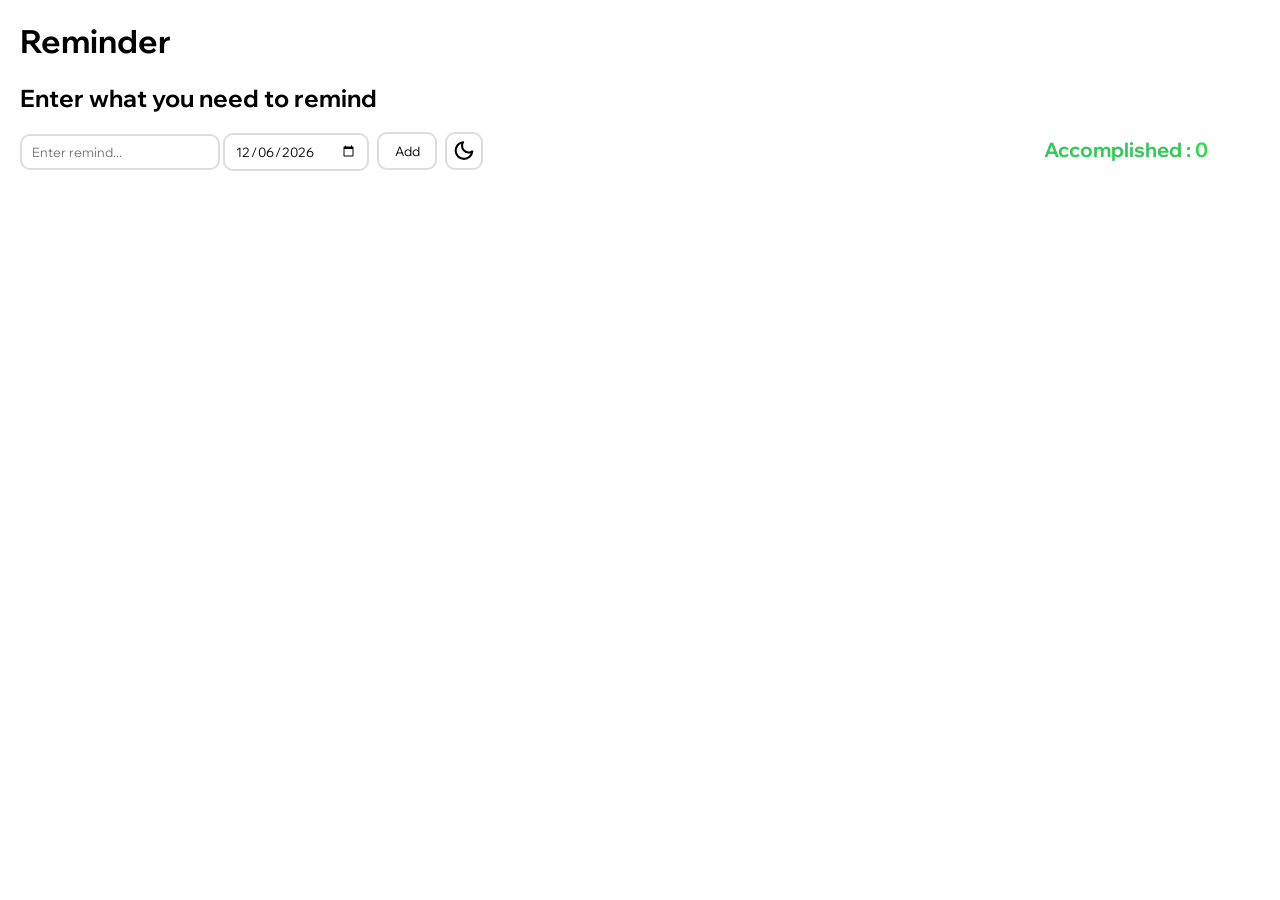
==== index.html @ 2dba1397 "fsfds" ====
<!DOCTYPE html>
<html>

<head>
    <link rel="icon" type="image/x-icon"
        href="https://help.apple.com/assets/6901605F8932D743590C1052/6901606051F5017DF90CB67F/fr_FR/e80a0db07aa2b3fc9a59429945fe082a.png">
    <link href="https://fonts.googleapis.com/css2?family=Dongle&family=Wix+Madefor+Display:wght@500&display=swap"
        rel="stylesheet" />
    <link rel="stylesheet" href="Reminder.css">
    <title> Reminder 2.0</title>
</head>

<body>
    <h1>Reminder</h1>
    <h2>Enter what you need to remind</h2>
    <input type="text" class="style" id="textInput" style="width:200px;" placeholder="Enter remind...">
    <input type="date" class="style" id="dateInput">
    <button class="style homeButtons" id="add" onclick="add()" style="width:60px;">Add</button>
    <button class="style homeButtons" onclick="displaymode()">
        <svg id="moon" xmlns="http://www.w3.org/2000/svg" width="30px" height="25px" viewBox="0 0 24 24">
            <path fill="currentColor"
                d="M12 21q-3.775 0-6.387-2.613T3 12q0-3.45 2.25-5.988T11 3.05q.325-.05.575.088t.4.362t.163.525t-.188.575q-.425.65-.638 1.375T11.1 7.5q0 2.25 1.575 3.825T16.5 12.9q.775 0 1.538-.225t1.362-.625q.275-.175.563-.162t.512.137q.25.125.388.375t.087.6q-.35 3.45-2.937 5.725T12 21m0-2q2.2 0 3.95-1.213t2.55-3.162q-.5.125-1 .2t-1 .075q-3.075 0-5.238-2.163T9.1 7.5q0-.5.075-1t.2-1q-1.95.8-3.163 2.55T5 12q0 2.9 2.05 4.95T12 19m-.25-6.75" />
        </svg>
        <svg class="hidden" id="sun" xmlns="http://www.w3.org/2000/svg" width="25px" height="25px" viewBox="0 0 24 24">
            <path fill="currentColor"
                d="M11 3V2q0-.425.288-.712T12 1t.713.288T13 2v1q0 .425-.288.713T12 4t-.712-.288T11 3m0 19v-1q0-.425.288-.712T12 20t.713.288T13 21v1q0 .425-.288.713T12 23t-.712-.288T11 22m11-9h-1q-.425 0-.712-.288T20 12t.288-.712T21 11h1q.425 0 .713.288T23 12t-.288.713T22 13M3 13H2q-.425 0-.712-.288T1 12t.288-.712T2 11h1q.425 0 .713.288T4 12t-.288.713T3 13m16.75-7.325l-.35.35q-.275.275-.687.275T18 6q-.275-.275-.288-.687t.263-.713l.375-.375q.275-.3.7-.3t.725.3t.288.725t-.313.725M6.025 19.4l-.375.375q-.275.3-.7.3t-.725-.3t-.288-.725t.313-.725l.35-.35q.275-.275.688-.275T6 18q.275.275.288.688t-.263.712m12.3.35l-.35-.35q-.275-.275-.275-.687T18 18q.275-.275.688-.287t.712.262l.375.375q.3.275.3.7t-.3.725t-.725.288t-.725-.313M4.6 6.025l-.375-.375q-.3-.275-.3-.7t.3-.725t.725-.288t.725.313l.35.35q.275.275.275.688T6 6q-.275.275-.687.288T4.6 6.025M12 18q-2.5 0-4.25-1.75T6 12t1.75-4.25T12 6t4.25 1.75T18 12t-1.75 4.25T12 18m0-2q1.675 0 2.838-1.162T16 12t-1.162-2.838T12 8T9.162 9.163T8 12t1.163 2.838T12 16m0-4" />
        </svg></button>
    <span id="accomplished">Accomplished : </span><span id="count">0</span>
    <div id="list-container">
        <ul id="list-nok" class="list"></ul>
        <ul id="list-ok" class="list"></ul>
    </div>
    <div id="model-container" style="display: none;">
        <div class="model-line">
            <svg xmlns="http://www.w3.org/2000/svg" width="25" height="25" viewBox="0 0 24 24">
                <path fill="currentColor"
                    d="M5 8h14V6H5zm0 0V6zM3 22V4h3V2h2v2h8V2h2v2h3v7.675q-.475-.225-.975-.375T19 11.075V10H5v10h6.3q.175.55.413 1.05t.562.95zm15 1q-2.075 0-3.537-1.463T13 18t1.463-3.537T18 13t3.538 1.463T23 18t-1.463 3.538T18 23m1.675-2.625l.7-.7L18.5 17.8V15h-1v3.2z" />
            </svg>
            <span class="model-remind">##input##</span>
            <span class="model-date">##date##</span>
            <button class="style trash" onclick="delet()">
                <svg xmlns="http://www.w3.org/2000/svg" width="20" height="20" viewBox="0 0 24 24">
                    <path fill="currentColor"
                        d="M6 19c0 1.1.9 2 2 2h8c1.1 0 2-.9 2-2V7H6zm2.46-7.12l1.41-1.41L12 12.59l2.12-2.12l1.41 1.41L13.41 14l2.12 2.12l-1.41 1.41L12 15.41l-2.12 2.12l-1.41-1.41L10.59 14zM15.5 4l-1-1h-5l-1 1H5v2h14V4z" />
                </svg>
            </button>
            <button type="button" class="style valid" onclick="valid(this)">
                <svg xmlns="http://www.w3.org/2000/svg" width="20" height="20" viewBox="0 0 14 14">
                    <path fill="none" stroke="currentColor" stroke-linecap="round" stroke-linejoin="round"
                        d="m.5 8.55l2.73 3.51a1 1 0 0 0 .78.39a1 1 0 0 0 .78-.36L13.5 1.55" />
                </svg>
            </button>
        </div>
    </div>
</body>
<script src="Reminder.js"></script>

</html>
---- Reminder.css ----
* {
    font-family: 'Wix Madefor Display', -apple-system, sans-serif;
    box-sizing: border-box;
}

body {
    background-color: white;
    transition: all 0.3s ease;
    margin: 20px;
}

.style {
    border: 2px solid #ddd;
    border-radius: 10px;
    padding: 8px 10px;
    background-color: white;
    outline: none;
    cursor: pointer;
    transition: all 0.2s ease;
}

input:hover {
    cursor: text;
}

.homeButtons {
    margin-left: 5px;
    display: inline-flex;
    vertical-align: middle;
    justify-content: center;
    align-items: center;
    transform: translateY(-2px);
    width: 38px;
    height: 38px;
    padding: 0;
}

#accomplished,
#count {
    font-size: 20px;
    font-weight: bold;
    color: #34C759;
    margin: 0;
}

#accomplished {
    margin-left: 45%;
    margin-top: -2px;
}

#list-container {
    display: flex;
    justify-content: space-between;
    align-items: flex-start;
    flex-direction: column;
}

@media (min-width: 600px) {
    #list-container {
        flex-direction: row;
    }
}


#list-ok {
    background-color: #34C759;
    list-style-type: none;
}

.list:has(li) {
    margin: 0px;
    padding: 0em 1em;
    display: flex;
    flex-direction: column;
    justify-content: flex-start;
    align-items: flex-start;
    border-radius: 1em;
    list-style-type: none;
}

.model-line {
    display: flex;
    justify-content: space-evenly;
    align-items: center;
    margin-bottom: 5px;
    margin-top: 5px;
    max-width: 500px;
}

.model-remind {
    width: 200px;
    overflow: hidden;
    text-overflow: ellipsis;
    white-space: nowrap;
    margin-left: 10px;
}

.model-date {
    width: 100px;
}


.trash {
    margin-left: 20px;
}

.valid {
    margin-left: 10px;
}

.trash svg {
    display: flex;
    justify-content: center;
    align-items: center;
    color: #FF3B30;
}

.valid svg {
    display: flex;
    justify-content: center;
    align-items: center;
    color: #34C759;
}

.hidden {
    display: none !important;
}

.display {
    background-color: #000000 !important;
    color: #FFFFFF !important;
}

.display button {
    background-color: #2C2C2E !important;
    border: 2px solid #38383A;
    color: #FFFFFF;
}

.display input.style {
    background-color: #1C1C1E;
    border: 2px solid #38383A;
    color: #FFFFFF;
    color-scheme: dark;
}

.display .trash svg {
    color: #FF453A;
}

.display #accomplished,
.display #count,
.display #list-ok,
.display.valid svg {
    color: #32D74B;
}

.display .accomplished,
#count {
    color: #32D74B;
}
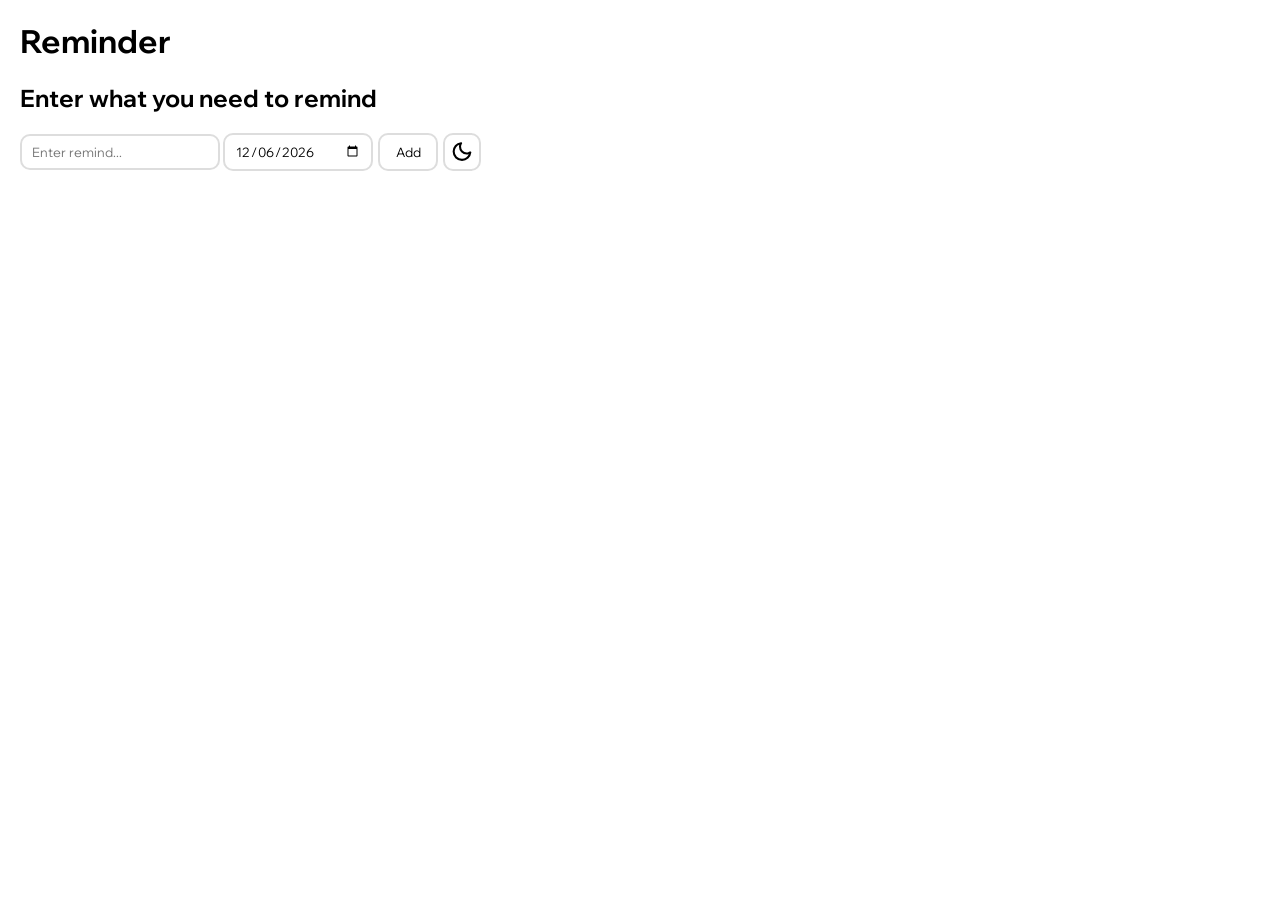
==== commit 77f2b4d5: "Mobile version + reset button" ====
--- a/index.html
+++ b/index.html
@@ -6,14 +6,16 @@
         href="https://help.apple.com/assets/6901605F8932D743590C1052/6901606051F5017DF90CB67F/fr_FR/e80a0db07aa2b3fc9a59429945fe082a.png">
     <link href="https://fonts.googleapis.com/css2?family=Dongle&family=Wix+Madefor+Display:wght@500&display=swap"
         rel="stylesheet" />
+    <meta name="viewport" content="width=device-width, initial-scale=1.0">
     <link rel="stylesheet" href="Reminder.css">
+    <link rel="manifest" href="manifest.json">
     <title> Reminder 2.0</title>
 </head>
 
 <body>
     <h1>Reminder</h1>
     <h2>Enter what you need to remind</h2>
-    <input type="text" class="style" id="textInput" style="width:200px;" placeholder="Enter remind...">
+    <input type="text" class="style" id="textInput" placeholder="Enter remind...">
     <input type="date" class="style" id="dateInput">
     <button class="style homeButtons" id="add" onclick="add()" style="width:60px;">Add</button>
     <button class="style homeButtons" onclick="displaymode()">
@@ -25,9 +27,12 @@
             <path fill="currentColor"
                 d="M11 3V2q0-.425.288-.712T12 1t.713.288T13 2v1q0 .425-.288.713T12 4t-.712-.288T11 3m0 19v-1q0-.425.288-.712T12 20t.713.288T13 21v1q0 .425-.288.713T12 23t-.712-.288T11 22m11-9h-1q-.425 0-.712-.288T20 12t.288-.712T21 11h1q.425 0 .713.288T23 12t-.288.713T22 13M3 13H2q-.425 0-.712-.288T1 12t.288-.712T2 11h1q.425 0 .713.288T4 12t-.288.713T3 13m16.75-7.325l-.35.35q-.275.275-.687.275T18 6q-.275-.275-.288-.687t.263-.713l.375-.375q.275-.3.7-.3t.725.3t.288.725t-.313.725M6.025 19.4l-.375.375q-.275.3-.7.3t-.725-.3t-.288-.725t.313-.725l.35-.35q.275-.275.688-.275T6 18q.275.275.288.688t-.263.712m12.3.35l-.35-.35q-.275-.275-.275-.687T18 18q.275-.275.688-.287t.712.262l.375.375q.3.275.3.7t-.3.725t-.725.288t-.725-.313M4.6 6.025l-.375-.375q-.3-.275-.3-.7t.3-.725t.725-.288t.725.313l.35.35q.275.275.275.688T6 6q-.275.275-.687.288T4.6 6.025M12 18q-2.5 0-4.25-1.75T6 12t1.75-4.25T12 6t4.25 1.75T18 12t-1.75 4.25T12 18m0-2q1.675 0 2.838-1.162T16 12t-1.162-2.838T12 8T9.162 9.163T8 12t1.163 2.838T12 16m0-4" />
         </svg></button>
-    <span id="accomplished">Accomplished : </span><span id="count">0</span>
     <div id="list-container">
         <ul id="list-nok" class="list"></ul>
+        <div id="acc-wrapper" class="hidden" style="order:2">
+            <span id="accomplished">Accomplished : </span><span id="count">0</span><button
+                class="style homeButtons reset" onclick="resetCount()">Reset</button>
+        </div>
         <ul id="list-ok" class="list"></ul>
     </div>
     <div id="model-container" style="display: none;">
@@ -52,7 +57,8 @@
             </button>
         </div>
     </div>
+    <script src="Reminder.js"></script>
+    <script src="service-worker.js"></script>
 </body>
-<script src="Reminder.js"></script>
 
 </html>
--- a/Reminder.css
+++ b/Reminder.css
@@ -19,17 +19,25 @@
     transition: all 0.2s ease;
 }
 
+#textInput {
+    width: 200px;
+}
+
+#dateInput {
+    width: 150px;
+}
+
 input:hover {
     cursor: text;
 }
 
 .homeButtons {
-    margin-left: 5px;
+    margin-left: 2px;
     display: inline-flex;
     vertical-align: middle;
     justify-content: center;
     align-items: center;
-    transform: translateY(-2px);
+    transform: translateY(-1px);
     width: 38px;
     height: 38px;
     padding: 0;
@@ -37,39 +45,49 @@
 
 #accomplished,
 #count {
+    position: absolute;
+    right: 250px;
+    top: 150px;
     font-size: 20px;
     font-weight: bold;
     color: #34C759;
     margin: 0;
 }
 
-#accomplished {
-    margin-left: 45%;
-    margin-top: -2px;
-}
+#count {
+    transform: translateX(17px) translateY(1px);
+}
+
+.reset {
+    position: absolute;
+    right: 250px;
+    top: 150px;
+    margin: 0;
+    transform: translateX(80px) translateY(0px);
+    width: 50px;
+    height: 30px;
+}
+
 
 #list-container {
     display: flex;
-    justify-content: space-between;
+    justify-content: flex-start;
     align-items: flex-start;
-    flex-direction: column;
-}
-
-@media (min-width: 600px) {
-    #list-container {
-        flex-direction: row;
-    }
-}
-
+    flex-direction: row;
+    margin-top: 5px;
+}
 
 #list-ok {
     background-color: #34C759;
     list-style-type: none;
+    margin-left: auto;
+    margin-right: 60px;
+    margin-top: 10px;
 }
 
 .list:has(li) {
     margin: 0px;
-    padding: 0em 1em;
+    padding: 0em 0em;
     display: flex;
     flex-direction: column;
     justify-content: flex-start;
@@ -84,6 +102,8 @@
     align-items: center;
     margin-bottom: 5px;
     margin-top: 5px;
+    margin-left: 10px;
+    margin-right: 7px;
     max-width: 500px;
 }
 
@@ -99,7 +119,6 @@
     width: 100px;
 }
 
-
 .trash {
     margin-left: 20px;
 }
@@ -120,10 +139,6 @@
     justify-content: center;
     align-items: center;
     color: #34C759;
-}
-
-.hidden {
-    display: none !important;
 }
 
 .display {
@@ -150,12 +165,111 @@
 
 .display #accomplished,
 .display #count,
-.display #list-ok,
 .display.valid svg {
     color: #32D74B;
+}
+
+.display #list-ok {
+    background-color: #32D74B;
+    color: #FFFFFF;
 }
 
 .display .accomplished,
 #count {
     color: #32D74B;
+}
+
+@media (max-width: 430px) {
+    #list-container {
+        display: flex;
+        flex-direction: column;
+        margin: 0;
+    }
+
+    #textInput {
+        width: 130px;
+    }
+
+    #dateInput {
+        width: 140px;
+    }
+
+    .model-line {
+        max-width: 400px;
+        margin-left: 10px;
+        margin-top: 5px;
+        margin-bottom: 0px;
+    }
+
+    .model-remind {
+        width: 130px;
+    }
+
+    .trash {
+        margin-left: 10px;
+    }
+
+    #acc-wrapper {
+        display: flex;
+        justify-content: center;
+        align-items: center;
+        margin-top: 10px;
+        margin-left: 5px;
+        margin-bottom: 10px;
+    }
+
+    #accomplished {
+        position: static;
+        display: inline;
+        text-align: center;
+        order: 2;
+    }
+
+    #count {
+        position: static;
+        display: inline;
+        text-align: center;
+        transform: translateX(4px);
+        order: 2;
+    }
+
+    .reset {
+        position: static;
+        transform: translateX(0px);
+        order: 2;
+        margin-left: 10px;
+    }
+
+    #list-nok {
+        order: 1;
+        margin: 0;
+        padding: 0;
+    }
+
+    #list-nok:has(li) {
+        margin-top: 5px;
+    }
+
+    #list-ok {
+        order: 3;
+        margin-left: 0;
+        margin-right: 0;
+        margin-top: 0px;
+    }
+
+    #list-ok .model-line {
+        margin-bottom: 5px;
+    }
+
+    #list-ok .model-remind {
+        width: 170px;
+    }
+
+    #list-ok .trash {
+        margin-left: 20px;
+    }
+}
+
+.hidden {
+    display: none !important;
 }
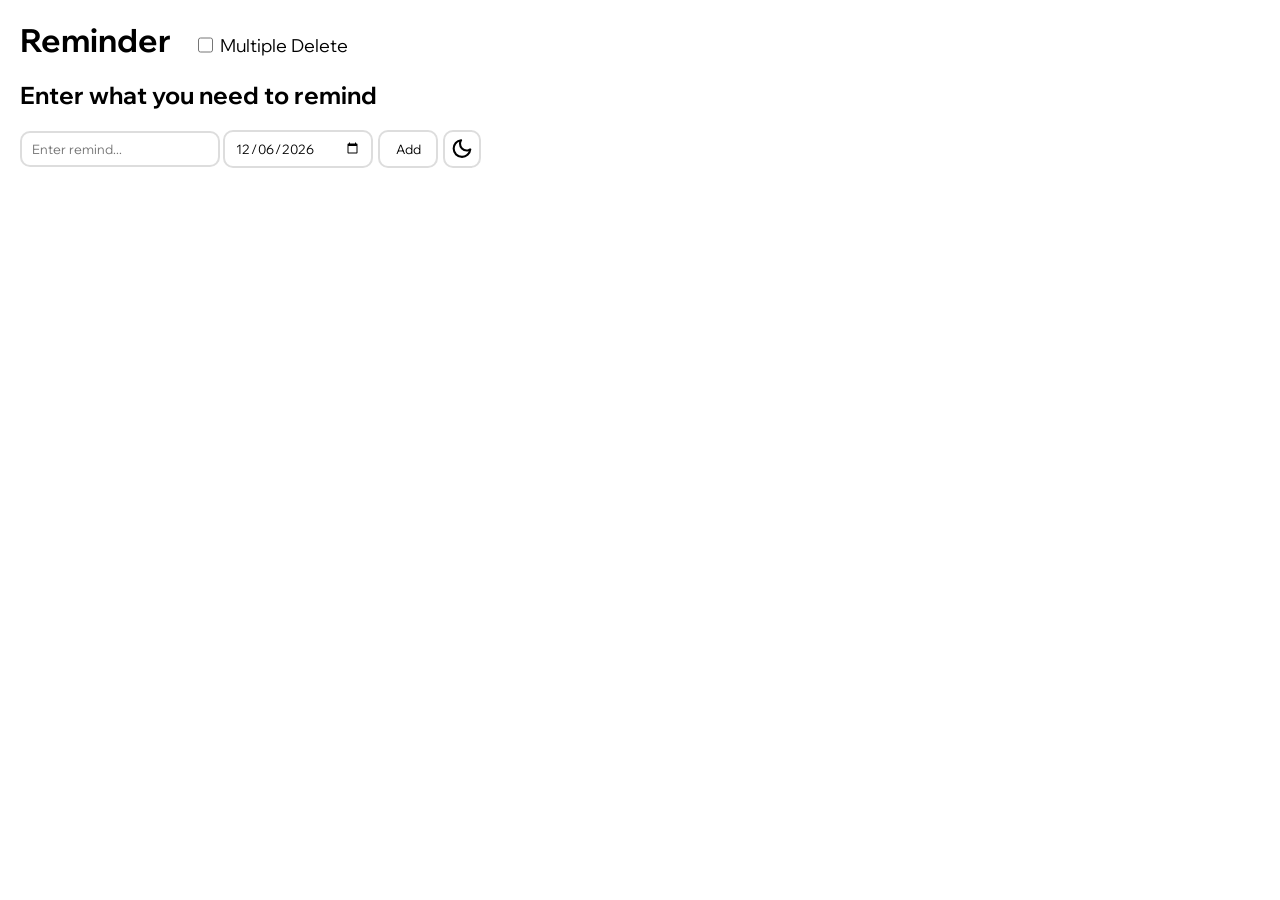
==== commit 42ad9346: "Multi-Delete" ====
--- a/index.html
+++ b/index.html
@@ -1,64 +1,53 @@
-<!DOCTYPE html>
+<!doctype html>
 <html>
-
-<head>
-    <link rel="icon" type="image/x-icon"
-        href="https://help.apple.com/assets/6901605F8932D743590C1052/6901606051F5017DF90CB67F/fr_FR/e80a0db07aa2b3fc9a59429945fe082a.png">
-    <link href="https://fonts.googleapis.com/css2?family=Dongle&family=Wix+Madefor+Display:wght@500&display=swap"
-        rel="stylesheet" />
-    <meta name="viewport" content="width=device-width, initial-scale=1.0">
-    <link rel="stylesheet" href="Reminder.css">
-    <link rel="manifest" href="manifest.json">
-    <title> Reminder 2.0</title>
-</head>
-
-<body>
-    <h1>Reminder</h1>
-    <h2>Enter what you need to remind</h2>
-    <input type="text" class="style" id="textInput" placeholder="Enter remind...">
-    <input type="date" class="style" id="dateInput">
-    <button class="style homeButtons" id="add" onclick="add()" style="width:60px;">Add</button>
-    <button class="style homeButtons" onclick="displaymode()">
-        <svg id="moon" xmlns="http://www.w3.org/2000/svg" width="30px" height="25px" viewBox="0 0 24 24">
-            <path fill="currentColor"
-                d="M12 21q-3.775 0-6.387-2.613T3 12q0-3.45 2.25-5.988T11 3.05q.325-.05.575.088t.4.362t.163.525t-.188.575q-.425.65-.638 1.375T11.1 7.5q0 2.25 1.575 3.825T16.5 12.9q.775 0 1.538-.225t1.362-.625q.275-.175.563-.162t.512.137q.25.125.388.375t.087.6q-.35 3.45-2.937 5.725T12 21m0-2q2.2 0 3.95-1.213t2.55-3.162q-.5.125-1 .2t-1 .075q-3.075 0-5.238-2.163T9.1 7.5q0-.5.075-1t.2-1q-1.95.8-3.163 2.55T5 12q0 2.9 2.05 4.95T12 19m-.25-6.75" />
-        </svg>
-        <svg class="hidden" id="sun" xmlns="http://www.w3.org/2000/svg" width="25px" height="25px" viewBox="0 0 24 24">
-            <path fill="currentColor"
-                d="M11 3V2q0-.425.288-.712T12 1t.713.288T13 2v1q0 .425-.288.713T12 4t-.712-.288T11 3m0 19v-1q0-.425.288-.712T12 20t.713.288T13 21v1q0 .425-.288.713T12 23t-.712-.288T11 22m11-9h-1q-.425 0-.712-.288T20 12t.288-.712T21 11h1q.425 0 .713.288T23 12t-.288.713T22 13M3 13H2q-.425 0-.712-.288T1 12t.288-.712T2 11h1q.425 0 .713.288T4 12t-.288.713T3 13m16.75-7.325l-.35.35q-.275.275-.687.275T18 6q-.275-.275-.288-.687t.263-.713l.375-.375q.275-.3.7-.3t.725.3t.288.725t-.313.725M6.025 19.4l-.375.375q-.275.3-.7.3t-.725-.3t-.288-.725t.313-.725l.35-.35q.275-.275.688-.275T6 18q.275.275.288.688t-.263.712m12.3.35l-.35-.35q-.275-.275-.275-.687T18 18q.275-.275.688-.287t.712.262l.375.375q.3.275.3.7t-.3.725t-.725.288t-.725-.313M4.6 6.025l-.375-.375q-.3-.275-.3-.7t.3-.725t.725-.288t.725.313l.35.35q.275.275.275.688T6 6q-.275.275-.687.288T4.6 6.025M12 18q-2.5 0-4.25-1.75T6 12t1.75-4.25T12 6t4.25 1.75T18 12t-1.75 4.25T12 18m0-2q1.675 0 2.838-1.162T16 12t-1.162-2.838T12 8T9.162 9.163T8 12t1.163 2.838T12 16m0-4" />
-        </svg></button>
-    <div id="list-container">
-        <ul id="list-nok" class="list"></ul>
-        <div id="acc-wrapper" class="hidden" style="order:2">
-            <span id="accomplished">Accomplished : </span><span id="count">0</span><button
-                class="style homeButtons reset" onclick="resetCount()">Reset</button>
-        </div>
-        <ul id="list-ok" class="list"></ul>
-    </div>
-    <div id="model-container" style="display: none;">
-        <div class="model-line">
-            <svg xmlns="http://www.w3.org/2000/svg" width="25" height="25" viewBox="0 0 24 24">
-                <path fill="currentColor"
-                    d="M5 8h14V6H5zm0 0V6zM3 22V4h3V2h2v2h8V2h2v2h3v7.675q-.475-.225-.975-.375T19 11.075V10H5v10h6.3q.175.55.413 1.05t.562.95zm15 1q-2.075 0-3.537-1.463T13 18t1.463-3.537T18 13t3.538 1.463T23 18t-1.463 3.538T18 23m1.675-2.625l.7-.7L18.5 17.8V15h-1v3.2z" />
-            </svg>
-            <span class="model-remind">##input##</span>
-            <span class="model-date">##date##</span>
-            <button class="style trash" onclick="delet()">
-                <svg xmlns="http://www.w3.org/2000/svg" width="20" height="20" viewBox="0 0 24 24">
-                    <path fill="currentColor"
-                        d="M6 19c0 1.1.9 2 2 2h8c1.1 0 2-.9 2-2V7H6zm2.46-7.12l1.41-1.41L12 12.59l2.12-2.12l1.41 1.41L13.41 14l2.12 2.12l-1.41 1.41L12 15.41l-2.12 2.12l-1.41-1.41L10.59 14zM15.5 4l-1-1h-5l-1 1H5v2h14V4z" />
-                </svg>
-            </button>
-            <button type="button" class="style valid" onclick="valid(this)">
-                <svg xmlns="http://www.w3.org/2000/svg" width="20" height="20" viewBox="0 0 14 14">
-                    <path fill="none" stroke="currentColor" stroke-linecap="round" stroke-linejoin="round"
-                        d="m.5 8.55l2.73 3.51a1 1 0 0 0 .78.39a1 1 0 0 0 .78-.36L13.5 1.55" />
-                </svg>
-            </button>
-        </div>
-    </div>
-    <script src="Reminder.js"></script>
-    <script src="service-worker.js"></script>
-</body>
-
-</html>+     <head>
+          <link rel="icon" type="image/x-icon" href="https://help.apple.com/assets/6901605F8932D743590C1052/6901606051F5017DF90CB67F/fr_FR/e80a0db07aa2b3fc9a59429945fe082a.png" />
+          <link href="https://fonts.googleapis.com/css2?family=Dongle&family=Wix+Madefor+Display:wght@500&display=swap" rel="stylesheet" />
+          <meta name="viewport" content="width=device-width, initial-scale=1.0" />
+          <link rel="stylesheet" href="Reminder.css" />
+          <link rel="manifest" href="manifest.json" />
+          <title>Reminder 2.0</title>
+     </head>
+     <body>
+          <h1>Reminder</h1>
+          <input type="checkbox" id="multiDel" /><label id="textbox" for="multiDel"> Multiple Delete</label>
+          <h2>Enter what you need to remind</h2>
+          <input type="text" class="style" id="textInput" placeholder="Enter remind..." />
+          <input type="date" class="style" id="dateInput" />
+          <button class="style homeButtons" id="add" onclick="add()">Add</button>
+          <button class="style homeButtons" onclick="displaymode()">
+               <svg id="moon" xmlns="http://www.w3.org/2000/svg" width="30px" height="25px" viewBox="0 0 24 24">
+                    <path fill="currentColor" d="M12 21q-3.775 0-6.387-2.613T3 12q0-3.45 2.25-5.988T11 3.05q.325-.05.575.088t.4.362t.163.525t-.188.575q-.425.65-.638 1.375T11.1 7.5q0 2.25 1.575 3.825T16.5 12.9q.775 0 1.538-.225t1.362-.625q.275-.175.563-.162t.512.137q.25.125.388.375t.087.6q-.35 3.45-2.937 5.725T12 21m0-2q2.2 0 3.95-1.213t2.55-3.162q-.5.125-1 .2t-1 .075q-3.075 0-5.238-2.163T9.1 7.5q0-.5.075-1t.2-1q-1.95.8-3.163 2.55T5 12q0 2.9 2.05 4.95T12 19m-.25-6.75" />
+               </svg>
+               <svg class="hidden" id="sun" xmlns="http://www.w3.org/2000/svg" width="25px" height="25px" viewBox="0 0 24 24">
+                    <path fill="currentColor" d="M11 3V2q0-.425.288-.712T12 1t.713.288T13 2v1q0 .425-.288.713T12 4t-.712-.288T11 3m0 19v-1q0-.425.288-.712T12 20t.713.288T13 21v1q0 .425-.288.713T12 23t-.712-.288T11 22m11-9h-1q-.425 0-.712-.288T20 12t.288-.712T21 11h1q.425 0 .713.288T23 12t-.288.713T22 13M3 13H2q-.425 0-.712-.288T1 12t.288-.712T2 11h1q.425 0 .713.288T4 12t-.288.713T3 13m16.75-7.325l-.35.35q-.275.275-.687.275T18 6q-.275-.275-.288-.687t.263-.713l.375-.375q.275-.3.7-.3t.725.3t.288.725t-.313.725M6.025 19.4l-.375.375q-.275.3-.7.3t-.725-.3t-.288-.725t.313-.725l.35-.35q.275-.275.688-.275T6 18q.275.275.288.688t-.263.712m12.3.35l-.35-.35q-.275-.275-.275-.687T18 18q.275-.275.688-.287t.712.262l.375.375q.3.275.3.7t-.3.725t-.725.288t-.725-.313M4.6 6.025l-.375-.375q-.3-.275-.3-.7t.3-.725t.725-.288t.725.313l.35.35q.275.275.275.688T6 6q-.275.275-.687.288T4.6 6.025M12 18q-2.5 0-4.25-1.75T6 12t1.75-4.25T12 6t4.25 1.75T18 12t-1.75 4.25T12 18m0-2q1.675 0 2.838-1.162T16 12t-1.162-2.838T12 8T9.162 9.163T8 12t1.163 2.838T12 16m0-4" />
+               </svg>
+          </button>
+          <div id="list-container">
+               <ul id="list-nok" class="list"></ul>
+               <div id="acc-wrapper" class="hidden" style="order: 2"><span id="accomplished">Accomplished : </span><span id="count">0</span><button class="style homeButtons reset" onclick="resetCount()">Reset</button></div>
+               <ul id="list-ok" class="list"></ul>
+          </div>
+          <div id="model-container" style="display: none">
+               <div class="model-line">
+                    <svg xmlns="http://www.w3.org/2000/svg" width="25" height="25" viewBox="0 0 24 24">
+                         <path fill="currentColor" d="M5 8h14V6H5zm0 0V6zM3 22V4h3V2h2v2h8V2h2v2h3v7.675q-.475-.225-.975-.375T19 11.075V10H5v10h6.3q.175.55.413 1.05t.562.95zm15 1q-2.075 0-3.537-1.463T13 18t1.463-3.537T18 13t3.538 1.463T23 18t-1.463 3.538T18 23m1.675-2.625l.7-.7L18.5 17.8V15h-1v3.2z" />
+                    </svg>
+                    <span class="model-remind">##input##</span>
+                    <span class="model-date">##date##</span>
+                    <button class="style trash" onclick="delet()">
+                         <svg xmlns="http://www.w3.org/2000/svg" width="20" height="20" viewBox="0 0 24 24">
+                              <path fill="currentColor" d="M6 19c0 1.1.9 2 2 2h8c1.1 0 2-.9 2-2V7H6zm2.46-7.12l1.41-1.41L12 12.59l2.12-2.12l1.41 1.41L13.41 14l2.12 2.12l-1.41 1.41L12 15.41l-2.12 2.12l-1.41-1.41L10.59 14zM15.5 4l-1-1h-5l-1 1H5v2h14V4z" />
+                         </svg>
+                    </button>
+                    <button type="button" class="style valid" onclick="valid(this)">
+                         <svg xmlns="http://www.w3.org/2000/svg" width="20" height="20" viewBox="0 0 14 14">
+                              <path fill="none" stroke="currentColor" stroke-linecap="round" stroke-linejoin="round" d="m.5 8.55l2.73 3.51a1 1 0 0 0 .78.39a1 1 0 0 0 .78-.36L13.5 1.55" />
+                         </svg>
+                    </button>
+               </div>
+          </div>
+          <script src="Reminder.js"></script>
+          <script src="service-worker.js"></script>
+     </body>
+</html>
--- a/Reminder.css
+++ b/Reminder.css
@@ -1,275 +1,303 @@
 * {
-    font-family: 'Wix Madefor Display', -apple-system, sans-serif;
-    box-sizing: border-box;
-}
-
+     font-family:
+          "Wix Madefor Display",
+          -apple-system,
+          sans-serif;
+     box-sizing: border-box;
+     user-select: none;
+}
 body {
-    background-color: white;
-    transition: all 0.3s ease;
-    margin: 20px;
-}
-
+     background-color: white;
+     transition: all 0.3s ease;
+     margin: 20px;
+}
 .style {
-    border: 2px solid #ddd;
-    border-radius: 10px;
-    padding: 8px 10px;
-    background-color: white;
-    outline: none;
-    cursor: pointer;
-    transition: all 0.2s ease;
-}
-
+     border: 2px solid #ddd;
+     border-radius: 10px;
+     padding: 8px 10px;
+     background-color: white;
+     outline: none;
+     cursor: pointer;
+     transition: all 0.2s ease;
+}
+input:hover {
+     cursor: text;
+}
+h1 {
+     display: inline-block;
+     margin: 0;
+     margin-right: 20px;
+}
+#textbox {
+     font-size: 18px;
+     cursor: pointer;
+}
+#multiDel {
+     width: 15px;
+     height: 20px;
+     padding: 8px 10px;
+     font-size: 16px;
+     cursor: pointer !important;
+     transform: translateY(3px);
+}
 #textInput {
-    width: 200px;
-}
-
+     width: 200px;
+}
 #dateInput {
-    width: 150px;
-}
-
-input:hover {
-    cursor: text;
-}
-
+     width: 150px;
+}
+#add {
+     width: 60px;
+}
 .homeButtons {
-    margin-left: 2px;
-    display: inline-flex;
-    vertical-align: middle;
-    justify-content: center;
-    align-items: center;
-    transform: translateY(-1px);
-    width: 38px;
-    height: 38px;
-    padding: 0;
-}
-
+     margin-left: 2px;
+     display: inline-flex;
+     vertical-align: middle;
+     justify-content: center;
+     align-items: center;
+     transform: translateY(-1px);
+     width: 38px;
+     height: 38px;
+     padding: 0;
+}
 #accomplished,
 #count {
-    position: absolute;
-    right: 250px;
-    top: 150px;
-    font-size: 20px;
-    font-weight: bold;
-    color: #34C759;
-    margin: 0;
-}
-
+     position: absolute;
+     right: 250px;
+     top: 150px;
+     font-size: 20px;
+     font-weight: bold;
+     color: #34c759;
+     margin: 0;
+}
 #count {
-    transform: translateX(17px) translateY(1px);
-}
-
+     transform: translateX(17px) translateY(1px);
+}
 .reset {
-    position: absolute;
-    right: 250px;
-    top: 150px;
-    margin: 0;
-    transform: translateX(80px) translateY(0px);
-    width: 50px;
-    height: 30px;
-}
-
-
+     position: absolute;
+     right: 250px;
+     top: 150px;
+     margin: 0;
+     transform: translateX(80px) translateY(0px);
+     width: 50px;
+     height: 30px;
+}
 #list-container {
-    display: flex;
-    justify-content: flex-start;
-    align-items: flex-start;
-    flex-direction: row;
-    margin-top: 5px;
-}
-
+     display: flex;
+     justify-content: flex-start;
+     align-items: flex-start;
+     flex-direction: row;
+     margin-top: 5px;
+}
 #list-ok {
-    background-color: #34C759;
-    list-style-type: none;
-    margin-left: auto;
-    margin-right: 60px;
-    margin-top: 10px;
-}
-
+     background-color: #34c759;
+     list-style-type: none;
+     margin-left: auto;
+     margin-right: 60px;
+     margin-top: 10px;
+}
 .list:has(li) {
-    margin: 0px;
-    padding: 0em 0em;
-    display: flex;
-    flex-direction: column;
-    justify-content: flex-start;
-    align-items: flex-start;
-    border-radius: 1em;
-    list-style-type: none;
-}
-
+     margin: 0px;
+     padding: 0em 0em;
+     display: flex;
+     flex-direction: column;
+     justify-content: flex-start;
+     align-items: flex-start;
+     border-radius: 1em;
+     list-style-type: none;
+}
 .model-line {
-    display: flex;
-    justify-content: space-evenly;
-    align-items: center;
-    margin-bottom: 5px;
-    margin-top: 5px;
-    margin-left: 10px;
-    margin-right: 7px;
-    max-width: 500px;
-}
-
+     display: flex;
+     justify-content: space-evenly;
+     align-items: center;
+     margin: 5px 7px 5px 10px;
+     max-width: 500px;
+}
 .model-remind {
-    width: 200px;
-    overflow: hidden;
-    text-overflow: ellipsis;
-    white-space: nowrap;
-    margin-left: 10px;
-}
-
+     width: 200px;
+     overflow: hidden;
+     text-overflow: ellipsis;
+     white-space: nowrap;
+     margin-left: 10px;
+}
 .model-date {
-    width: 100px;
-}
-
+     width: 100px;
+}
 .trash {
-    margin-left: 20px;
-}
-
+     margin-left: 20px;
+}
 .valid {
-    margin-left: 10px;
-}
-
+     margin-left: 10px;
+}
+.valid svg,
 .trash svg {
-    display: flex;
-    justify-content: center;
-    align-items: center;
-    color: #FF3B30;
-}
-
+     display: flex;
+     justify-content: center;
+     align-items: center;
+}
+.trash svg {
+     color: #ff3b30;
+}
 .valid svg {
-    display: flex;
-    justify-content: center;
-    align-items: center;
-    color: #34C759;
-}
-
+     color: #34c759;
+}
 .display {
-    background-color: #000000 !important;
-    color: #FFFFFF !important;
-}
-
+     background-color: #000000 !important;
+     color: #ffffff !important;
+}
 .display button {
-    background-color: #2C2C2E !important;
-    border: 2px solid #38383A;
-    color: #FFFFFF;
-}
-
+     background-color: #2c2c2e !important;
+     border: 2px solid #38383a;
+     color: #ffffff;
+}
 .display input.style {
-    background-color: #1C1C1E;
-    border: 2px solid #38383A;
-    color: #FFFFFF;
-    color-scheme: dark;
-}
-
+     background-color: #1c1c1e;
+     border: 2px solid #38383a;
+     color: #ffffff;
+     color-scheme: dark;
+}
 .display .trash svg {
-    color: #FF453A;
-}
-
+     color: #ff453a;
+}
 .display #accomplished,
 .display #count,
 .display.valid svg {
-    color: #32D74B;
-}
-
+     color: #32d74b;
+}
 .display #list-ok {
-    background-color: #32D74B;
-    color: #FFFFFF;
-}
-
-.display .accomplished,
-#count {
-    color: #32D74B;
-}
-
-@media (max-width: 430px) {
-    #list-container {
-        display: flex;
-        flex-direction: column;
-        margin: 0;
-    }
-
-    #textInput {
-        width: 130px;
-    }
-
-    #dateInput {
-        width: 140px;
-    }
-
-    .model-line {
-        max-width: 400px;
-        margin-left: 10px;
-        margin-top: 5px;
-        margin-bottom: 0px;
-    }
-
-    .model-remind {
-        width: 130px;
-    }
-
-    .trash {
-        margin-left: 10px;
-    }
-
-    #acc-wrapper {
-        display: flex;
-        justify-content: center;
-        align-items: center;
-        margin-top: 10px;
-        margin-left: 5px;
-        margin-bottom: 10px;
-    }
-
-    #accomplished {
-        position: static;
-        display: inline;
-        text-align: center;
-        order: 2;
-    }
-
-    #count {
-        position: static;
-        display: inline;
-        text-align: center;
-        transform: translateX(4px);
-        order: 2;
-    }
-
-    .reset {
-        position: static;
-        transform: translateX(0px);
-        order: 2;
-        margin-left: 10px;
-    }
-
-    #list-nok {
-        order: 1;
-        margin: 0;
-        padding: 0;
-    }
-
-    #list-nok:has(li) {
-        margin-top: 5px;
-    }
-
-    #list-ok {
-        order: 3;
-        margin-left: 0;
-        margin-right: 0;
-        margin-top: 0px;
-    }
-
-    #list-ok .model-line {
-        margin-bottom: 5px;
-    }
-
-    #list-ok .model-remind {
-        width: 170px;
-    }
-
-    #list-ok .trash {
-        margin-left: 20px;
-    }
-}
-
+     background-color: #32d74b;
+     color: #ffffff;
+}
+@media (max-width: 1100px) {
+     body {
+          font-size: 3.5vw;
+     }
+     .style {
+          padding: 1.5vw 2vw;
+          font-size: 3.5vw;
+     }
+     #textbox {
+          font-size: 4.2vw;
+          cursor: pointer;
+     }
+     #multiDel {
+          width: 3.5vw;
+          height: 4.7vw;
+          padding: 8px 10px;
+          font-size: 16px;
+          cursor: pointer !important;
+          transform: translateY(3px);
+     }
+     #textInput {
+          width: 30vw;
+          height: 8.8vw;
+     }
+     #dateInput {
+          width: 32.5vw;
+          height: 8.8vw;
+     }
+     #add {
+          width: 14vw;
+          height: 9vw;
+     }
+     .homeButtons {
+          width: 9vw;
+          height: 9vw;
+          padding: 1.5vw;
+     }
+     #moon,
+     #sun {
+          width: 7vw;
+          height: 5.8vw;
+     }
+     #accomplished,
+     #count {
+          position: static;
+          display: inline;
+          text-align: center;
+     }
+     #count {
+          transform: translateX(4px);
+     }
+     .reset {
+          position: static;
+          transform: none;
+          order: 2;
+          width: 11.6vw;
+          height: 7vw;
+          margin-left: 2.3vw;
+     }
+     #list-container {
+          flex-direction: column;
+          margin: 0;
+     }
+     #list-ok {
+          order: 3;
+          margin-left: 0;
+          margin-right: 0;
+          margin-top: 0px;
+     }
+     .list:has(li) {
+          list-style-type: none;
+     }
+     .model-line {
+          max-width: 93vw;
+          margin-left: 2.3vw;
+          margin-top: 5px;
+          margin-bottom: 0px;
+          font-size: 3.5vw;
+     }
+     .model-remind {
+          width: 31.3vw;
+     }
+     .model-date {
+          width: 23.3vw;
+     }
+     .trash {
+          margin-left: 2.3vw;
+     }
+     .valid {
+          margin-left: 2.3vw;
+     }
+     .valid svg,
+     .trash svg {
+          width: 4.6vw;
+          height: 4.6vw;
+     }
+     .model-line > svg {
+          width: 4.8vw;
+          height: 4.8vw;
+     }
+     .display {
+          background-color: #000000 !important;
+          color: #ffffff !important;
+     }
+     #acc-wrapper {
+          display: flex;
+          justify-content: center;
+          align-items: center;
+          margin-top: 10px;
+          margin-left: 1.2vw;
+          margin-bottom: 10px;
+     }
+     #list-nok {
+          order: 1;
+          margin: 0;
+          padding: 0;
+     }
+     #list-nok:has(li) {
+          margin-top: 5px;
+     }
+     #list-ok .model-line {
+          margin-bottom: 5px;
+     }
+     #list-ok .model-remind {
+          width: 39.5vw;
+     }
+     #list-ok .trash {
+          margin-left: 4.6vw;
+     }
+}
 .hidden {
-    display: none !important;
-}+     display: none !important;
+}
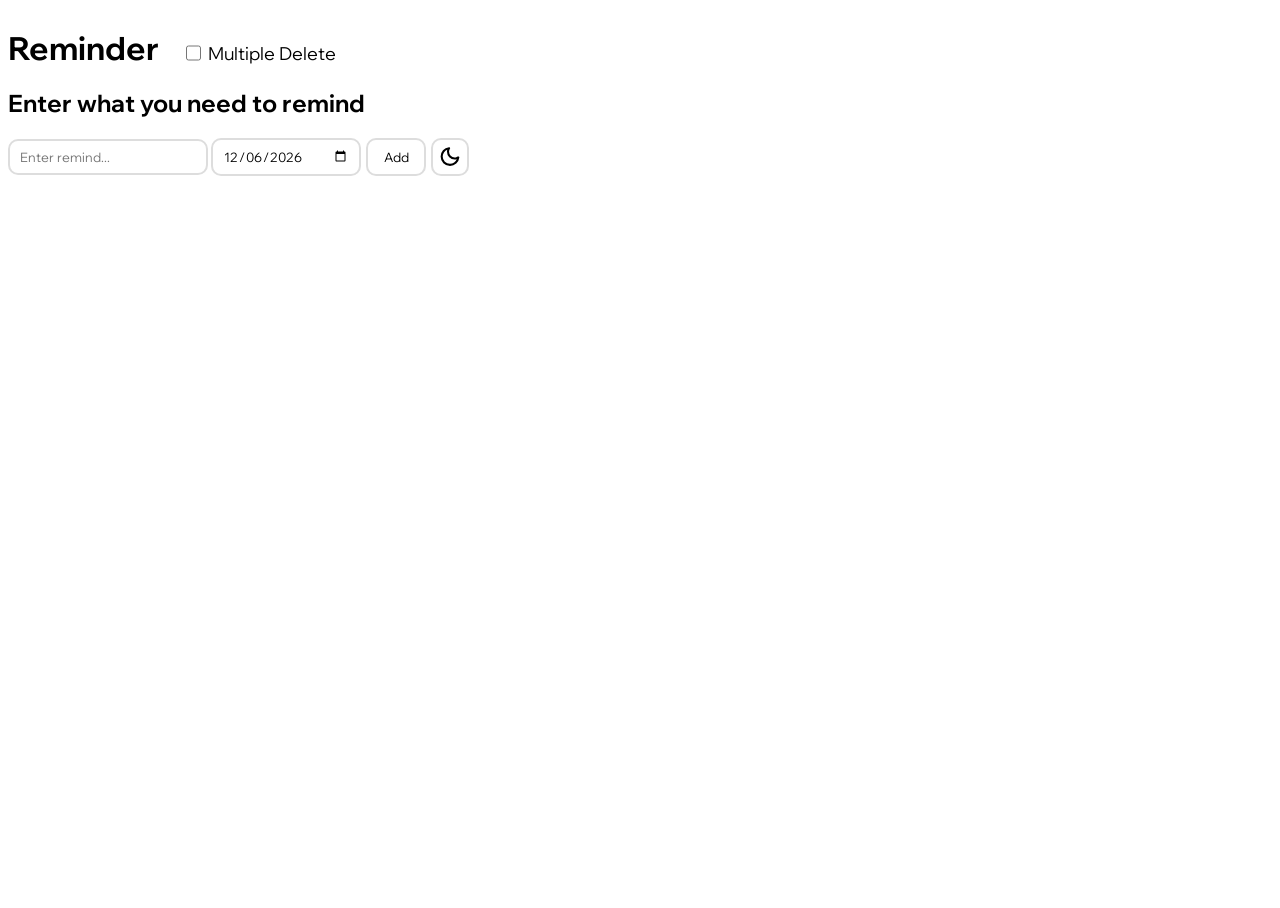
==== commit 31e0787a: "Littles optimizations for mobile version" ====
--- a/index.html
+++ b/index.html
@@ -3,7 +3,7 @@
      <head>
           <link rel="icon" type="image/x-icon" href="https://help.apple.com/assets/6901605F8932D743590C1052/6901606051F5017DF90CB67F/fr_FR/e80a0db07aa2b3fc9a59429945fe082a.png" />
           <link href="https://fonts.googleapis.com/css2?family=Dongle&family=Wix+Madefor+Display:wght@500&display=swap" rel="stylesheet" />
-          <meta name="viewport" content="width=device-width, initial-scale=1.0" />
+          <meta name="viewport" content="width=device-width, initial-scale=1.0, maximum-scale=1" />
           <link rel="stylesheet" href="Reminder.css" />
           <link rel="manifest" href="manifest.json" />
           <title>Reminder 2.0</title>
@@ -48,6 +48,5 @@
                </div>
           </div>
           <script src="Reminder.js"></script>
-          <script src="service-worker.js"></script>
      </body>
 </html>
--- a/Reminder.css
+++ b/Reminder.css
@@ -6,10 +6,17 @@
      box-sizing: border-box;
      user-select: none;
 }
+html {
+     overflow: hidden;
+     height: 100%;
+}
 body {
      background-color: white;
      transition: all 0.3s ease;
-     margin: 20px;
+     overflow-y: auto;
+     height: 100%;
+     box-sizing: border-box;
+     padding-top: 20px;
 }
 .style {
      border: 2px solid #ddd;
@@ -223,7 +230,7 @@
           position: static;
           transform: none;
           order: 2;
-          width: 11.6vw;
+          width: 14vw;
           height: 7vw;
           margin-left: 2.3vw;
      }
